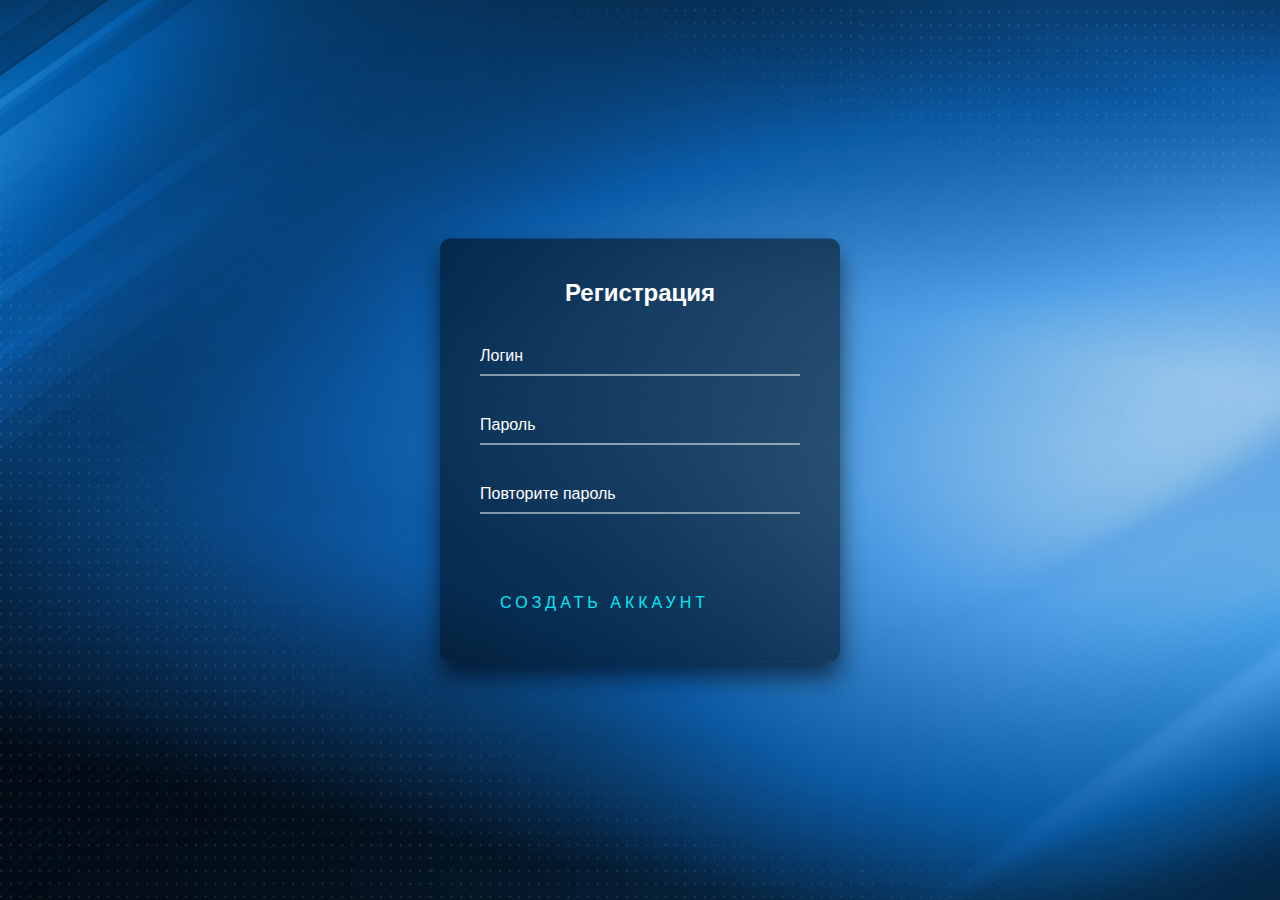
==== index2.html @ d8cd4f6a "Add files via upload" ====
<!DOCTYPE HTML>
<html lang="ru">
<head>
<meta charset="UTF-8">
<title>Пясецкий</title>
<link rel="stylesheet" type="text/css" href="css/style.css">
			
</head>


<body>

		<header>
			

		</header>

<main>
<div class="login-box">
  <h2>Регистрация</h2>
  <form>
    <div class="user-box">
      <input type="text" name="" required="">
      <label>Логин</label>
    </div>
    <div class="user-box">
      <input type="password" name="" required="">
      <label>Пароль</label>

    </div>
    <div class="user-box">
      <input type="password" name="" required="">
      <label>Повторите пароль</label>
      
    </div>
    <div>
    
    <button>
    
      
      
      Создать аккаунт
    
    </button>
    </div>
  </form>
</div>
</main>


</footer>



</body>
---- css/style.css ----
html {
  height: 100%;
  width: 100%;
}
body {
  margin:0;
  padding:0;
  font-family: sans-serif;
  background-image:url(../img/12.jpg);
  background-size: cover;
}

.login-box {
  position: absolute;
  top: 50%;
  left: 50%;
  width: 400px;
  padding: 40px;
  transform: translate(-50%, -50%);
  background: rgba(0,0,0,.5);
  box-sizing: border-box;
  box-shadow: 0 15px 25px rgba(0,0,5,.6);
  border-radius: 10px;
}

.login-box h2 {
  margin: 0 0 30px;
  padding: 0;
  color: #fff;
  text-align: center;
}
button {outline: none; /* Для синий ободки */
  border: 0;
  background: transparent;}
.login-box .user-box {
  position: relative;
}

.login-box .user-box input {
  width: 100%;
  padding: 10px 0;
  font-size: 16px;
  color: #fff;
  margin-bottom: 30px;
  border: none;
  border-bottom: 1px solid #fff;
  outline: none;
  background: transparent;
}
.login-box .user-box label {
  position: absolute;
  top:0;
  left: 0;
  padding: 10px 0;
  font-size: 16px;
  color: #fff;
  pointer-events: none;
  transition: .5s;
}

.login-box .user-box input:focus ~ label,
.login-box .user-box input:valid ~ label {
  top: -20px;
  left: 0;
  color: #03e9f4;
  font-size: 12px;
}

.login-box form button {
  position: relative;
  display: inline-block;
  padding: 10px 20px;
  color: #03e9f4;
  font-size: 16px;
  text-decoration: none;
  text-transform: uppercase;
  overflow: hidden;
  transition: .5s;
  margin-top: 40px;
  letter-spacing: 4px
}

.login-box button:hover {
  background: #03e9f4;
  color: #fff;
  border-radius: 5px;
  box-shadow: 0 0 5px #03e9f4,
              0 0 25px #03e9f4,
              0 0 50px #03e9f4,
              0 0 100px #03e9f4;
}

.login-box button span {
  position: absolute;
  display: block;
}

.login-box button span:nth-child(1) {
  top: 0;
  left: -100%;
  width: 100%;
  height: 2px;
  background: linear-gradient(90deg, transparent, #03e9f4);
  animation: btn-anim1 1s linear infinite;
}

@keyframes btn-anim1 {
  0% {
    left: -100%;
  }
  50%,100% {
    left: 100%;
  }
}

.login-box button span:nth-child(2) {
  top: -100%;
  right: 0;
  width: 2px;
  height: 100%;
  background: linear-gradient(180deg, transparent, #03e9f4);
  animation: btn-anim2 1s linear infinite;
  animation-delay: .25s
}

@keyframes btn-anim2 {
  0% {
    top: -100%;
  }
  50%,100% {
    top: 100%;
  }
}

.login-box button span:nth-child(3) {
  bottom: 0;
  right: -100%;
  width: 100%;
  height: 2px;
  background: linear-gradient(270deg, transparent, #03e9f4);
  animation: btn-anim3 1s linear infinite;
  animation-delay: .5s
}

@keyframes btn-anim3 {
  0% {
    right: -100%;
  }
  50%,100% {
    right: 100%;
  }
}

.login-box button span:nth-child(4) {
  bottom: -100%;
  left: 0;
  width: 2px;
  height: 100%;
  background: linear-gradient(360deg, transparent, #03e9f4);
  animation: btn-anim4 1s linear infinite;
  animation-delay: .75s
}

@keyframes btn-anim4 {
  0% {
    bottom: -100%;
  }
  50%,100% {
    bottom: 100%;
  }
}
.button-box {
display:flex;
justify-content:space-around;}
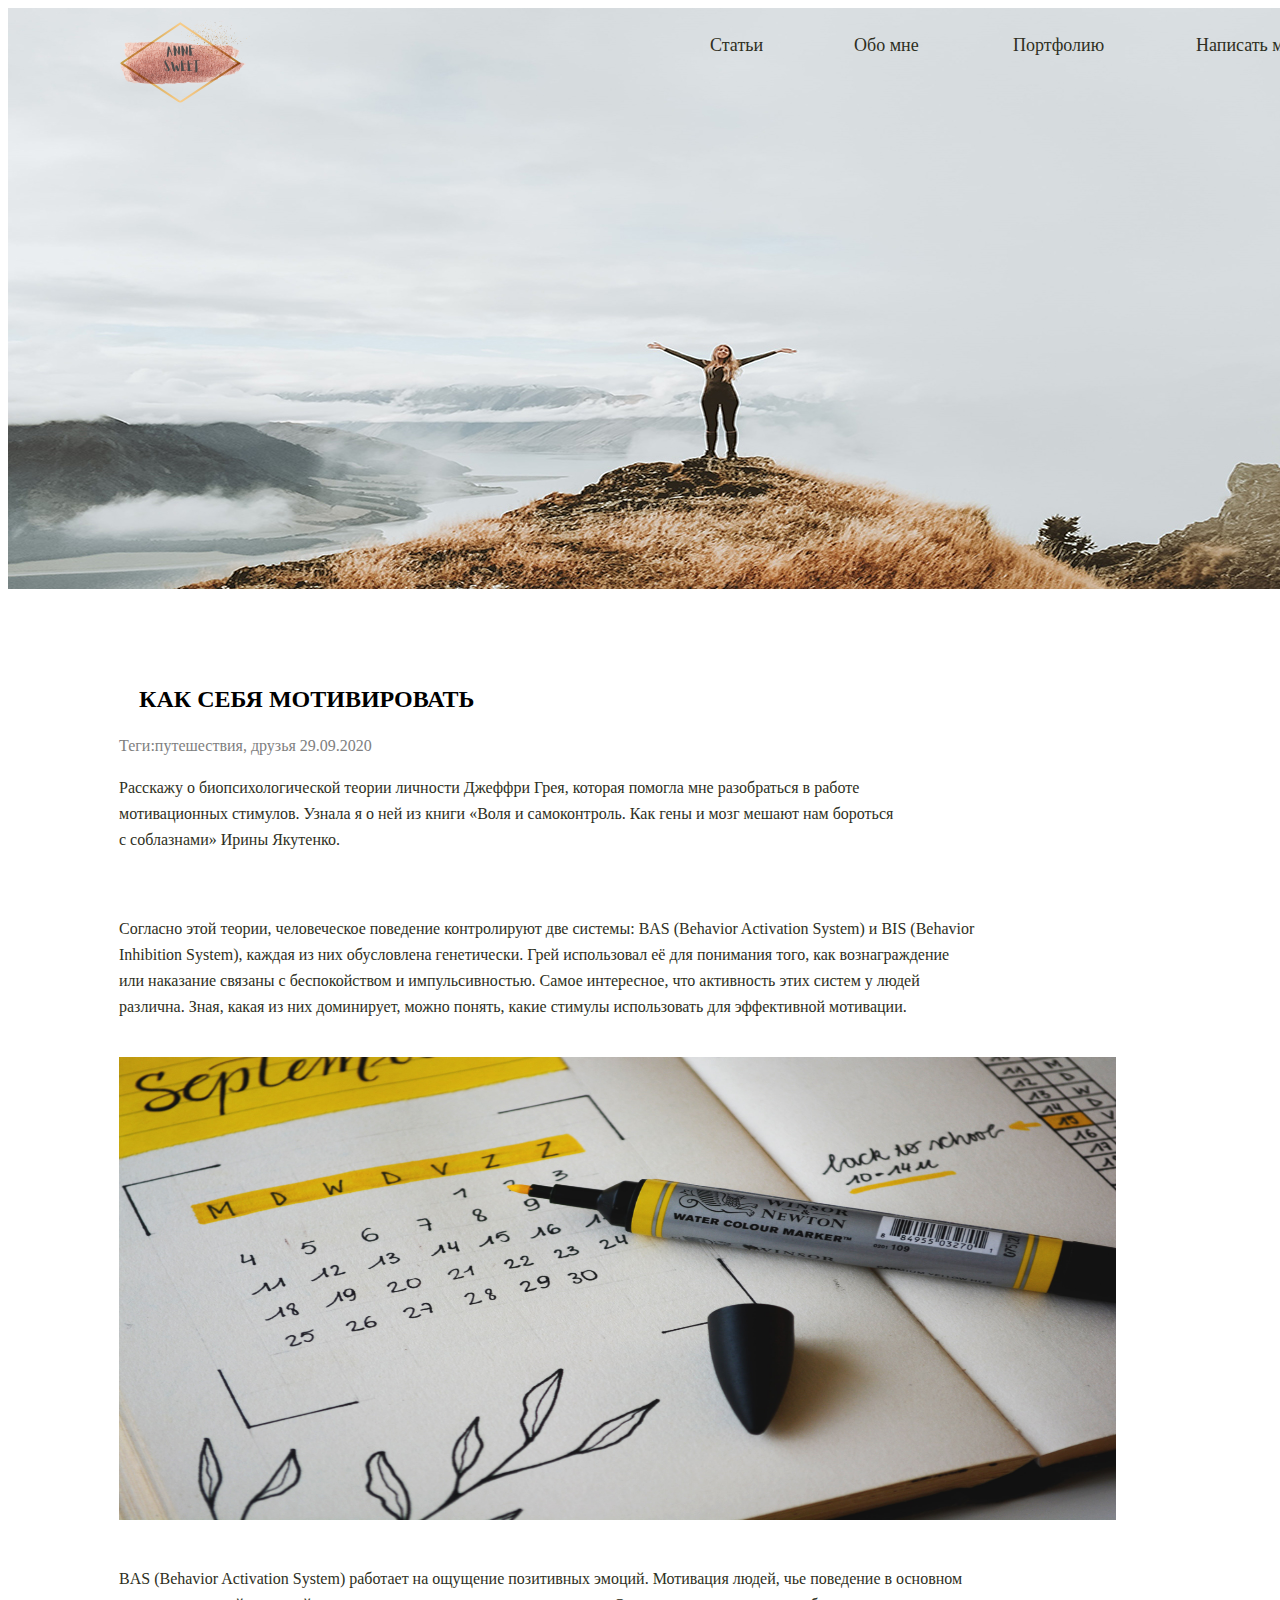
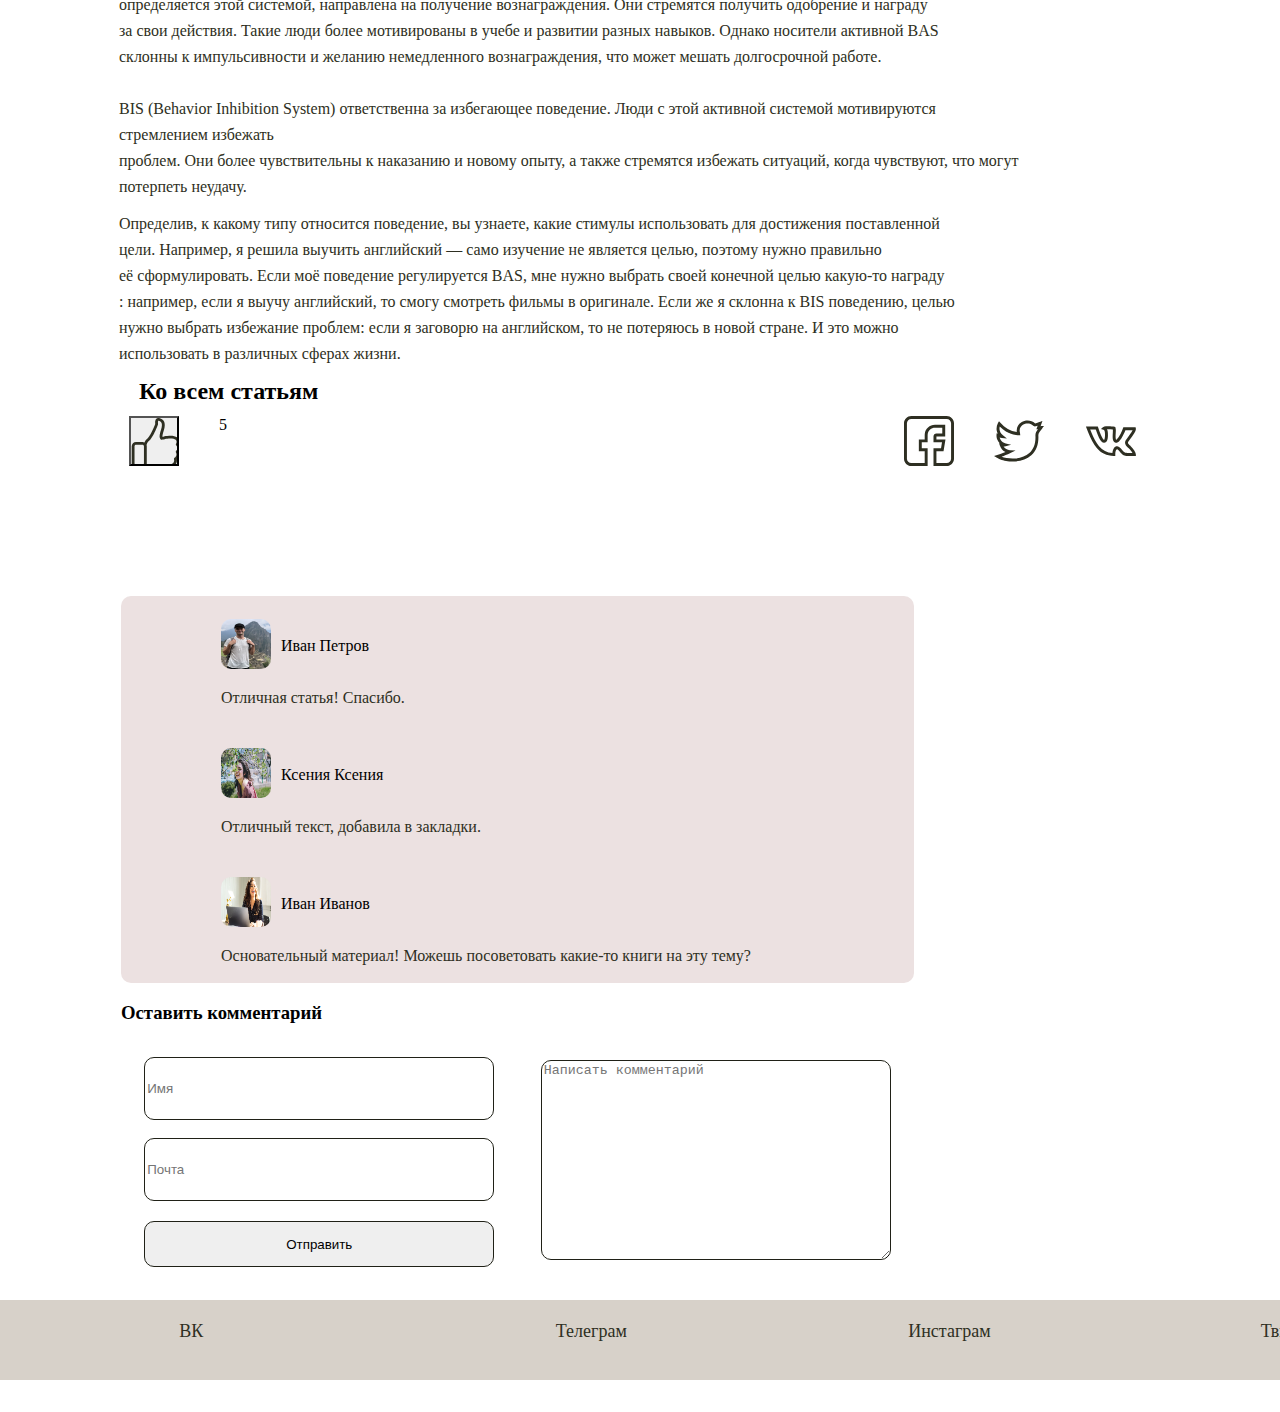
==== commit ed10b46d: "Add files via upload" ====
--- a/index2.html
+++ b/index2.html
@@ -3,53 +3,119 @@
 <head>
 <meta charset="UTF-8">
 <title>Пясецкий</title>
-<link rel="stylesheet" type="text/css" href="css/style.css">
-			
+<link rel="stylesheet" type="text/css" href="css/style2.css">
 </head>
-
 
 <body>
 
-		<header>
-			
+<header style="">
+<img src="img/logo.svg" class="logo">
+<div class="menu">
+									<nav class="menu-list">
+										<ul>
+											<li><a href="articles" class="статьи">Статьи</a></li>
+											<li><a href='#about-me' class="Обо_мне">Обо мне</a></li>
+											<li><a href='#portfolio' class="Портфолию">Портфолию</a></li>
+											<li><a href='#write-me' class="Написать_мне">Написать мне</a></li>
+										</ul>
+									</nav>
+								
+							</div>
+</header>
+<main >
 
-		</header>
+<div id="motivation">
+				<div class="motivation-heading">
+					<h2>КАК СЕБЯ МОТИВИРОВАТЬ</h2>
+					<p>Теги:путешествия, друзья  29.09.2020</p>
+				</div>
+				<div class="motivation-content">
+					<p>
+						Расскажу о биопсихологической теории личности Джеффри Грея, которая помогла мне разобраться в работе <br> мотивационных стимулов. Узнала я о ней из книги «Воля и самоконтроль. Как гены и мозг мешают нам бороться <br>
+						с соблазнами» Ирины Якутенко.
 
-<main>
-<div class="login-box">
-  <h2>Регистрация</h2>
-  <form>
-    <div class="user-box">
-      <input type="text" name="" required="">
-      <label>Логин</label>
-    </div>
-    <div class="user-box">
-      <input type="password" name="" required="">
-      <label>Пароль</label>
+					</p>
+					<p>
+						Согласно этой теории, человеческое поведение контролируют две системы: BAS (Behavior Activation System) и BIS (Behavior <br>Inhibition System), каждая из них обусловлена генетически. Грей использовал её для понимания того, как вознаграждение <br> или наказание связаны с беспокойством и импульсивностью. Самое интересное, что активность этих систем у людей <br> различна. Зная, какая из них доминирует, можно понять, какие стимулы использовать для эффективной мотивации.
+					</p>
+					<img src="img/12.jfif" class="motivation-content-img">
+					<p>  <br> 
+						BAS (Behavior Activation System) работает на ощущение позитивных эмоций. Мотивация людей, чье поведение в основном  <br>определяется этой системой, направлена на получение вознаграждения. Они стремятся получить одобрение и награду <br>
+						за свои действия. Такие люди более мотивированы в учебе и развитии разных навыков. Однако носители активной BAS  <br>склонны к импульсивности и желанию немедленного вознаграждения, что может мешать долгосрочной работе. <br><br>
+						BIS (Behavior Inhibition System) ответственна за избегающее поведение. Люди с этой активной системой мотивируются  <br>стремлением избежать  <br> проблем. Они более чувствительны к наказанию и новому опыту, а также стремятся избежать ситуаций, когда чувствуют, что могут<br> потерпеть неудачу.
 
-    </div>
-    <div class="user-box">
-      <input type="password" name="" required="">
-      <label>Повторите пароль</label>
-      
-    </div>
-    <div>
-    
-    <button>
-    
-      
-      
-      Создать аккаунт
-    
-    </button>
-    </div>
-  </form>
-</div>
-</main>
+					</p> <br>  <br> 
+					<p> <br> <br> <br> 
+						Определив, к какому типу относится поведение, вы узнаете, какие стимулы использовать для достижения поставленной <br>  цели. Например, я решила выучить английский — само изучение не является целью, поэтому нужно правильно <br>
+						её сформулировать. Если моё поведение регулируется BAS, мне нужно выбрать своей конечной целью какую-то награду <br>: например, если я выучу английский, то смогу смотреть фильмы в оригинале. Если же я склонна к BIS поведению, целью <br>  нужно выбрать избежание проблем: если я заговорю на английском, то не потеряюсь в новой стране. И это можно  <br>использовать в различных сферах жизни.
+					</p>
+				</div>
 
+					<button class="btn"></button>
+					<div class="likes">5</div>
+					
+						<a href="https://twitter.com/"><img src="img/twit.svg" class="twitter"></a>
+						<a href="https://www.facebook.com/"><img src="img/face.svg" class="face"></a>
+						<a href="https://vk.com/"><img src="img/vk.svg" class="vk-icon"></a>
+					<div class="motivation-content-button"><h2>Ко всем статьям</h2></div>
+</div>	
+	
+<div id="reviews">
+	<div class="reviews-content">
+		<div class="reviews-content-1">
+			<div class="reviews-content-1-1">
+				<a href=""><img src="img/2.png" sty></a>
+				<div ><a href="" class="reviews-comment-name">Иван Петров</a></div>
+			</div>
+			<div class="reviews-comment-content-1-1-1"><p>Отличная статья! Спасибо.</p></div>
+		</div>
+		<div class="reviews-content-2">
+			<div class="reviews-content-2-2">
+				<a href=""><img src="img/3.png"></a>
+				<div><a href="" class="reviews-comment-name">Ксения Ксения</a></div>
+			</div>
+			<div style="" class="reviews-comment-content-2-2-2"><p>Отличный текст, добавила в закладки.</p></div>
+		</div>
+		<div class="reviews-content-3">
+			<div class="reviews-content-3-3">
+				<a href=""><img src="img/16.png"></a>
+				<div><a href="" class="reviews-comment-name"> Иван Иванов</a></div>
+			</div>
+			<div class="reviews-comment-content-3-3-3"><p>Основательный материал! Можешь посоветовать какие-то книги на эту тему?</p></div>
+		</div>
+	</div>
 
-</footer>
+	<h3>Оставить комментарий</h3>
+	<div class="reviews-comment">
+ 		
+		<div class="reviews-comment">
+
+						<form class="write-me-form">
+						<input class='write-me-form-input' type="text" required placeholder="Имя"><br>	
+		 			<br><input class='write-me-form-input' type="text" required  placeholder="Почта"> <br>
+		 			
+		 				<button class="write-me-form-input-button">Отправить</button>
+ 					</div>
+ 					<div>
+ 						<br><textarea class='write-me-form-input-text' type="text" required placeholder="Написать комментарий" minlength="20" maxlength="200"></textarea>
+ 						</form>
 
 
 
+ 					</div>
+	</div>
+	
+</div>
+<footer>
+<nav class="footer-menu">
+										<ul>
+											<li><a href="https://vk.com/" class="vk">ВК</a></li>
+											<li><a href='https://web.telegram.org/' class="teleg">Телеграм</a></li>
+											<li><a href='https://www.instagram.com/' class="inst">Инстаграм</a></li>
+											<li><a href='https://twitter.com/' class="twit">Твиттер</a></li>
+										</ul>
+									</nav>
+									</footer>
+									<script type="text/javascript" src="js/script.js"></script>
 </body>
+</html>--- a/css/style2.css
+++ b/css/style2.css
@@ -0,0 +1,357 @@
+main {
+	width:1440px;
+}
+header {display: flex;
+	justify-content: space-between;
+	background-image: url(../img/15.jpg);
+	height:581px;
+	width:1440px;
+	}
+	.logo {
+		position: absolute;
+		width: 130px;
+		height: 82.51px;
+		left: 120px;
+		top: 20px;
+		}
+	.статьи {
+
+				position: absolute;
+				width: 61px;
+				height: 25px;
+				left: 710px;
+				top: 33px;
+
+				font-family: Open Sans;
+				font-style: normal;
+				font-weight: normal;
+				font-size: 18px;
+				line-height: 25px;
+				text-decoration: none;
+				color: #2E2F22;
+			}
+
+	.Обо_мне {
+				position: absolute;
+				width: 76px;
+				height: 25px;
+				left: 854px;
+				top: 33px;
+
+				font-family: Open Sans;
+				font-style: normal;
+				font-weight: normal;
+				font-size: 18px;
+				line-height: 25px;
+				color: #2E2F22;
+				text-decoration: none;
+	}
+
+	.Портфолию {
+				position: absolute;
+				width: 100px;
+				height: 25px;
+				left: 1013px;
+				top: 33px;
+				font-family: Open Sans;
+				font-style: normal;
+				font-weight: normal;
+				font-size: 18px;
+				line-height: 25px;
+				color: #2E2F22;
+				text-decoration: none;
+	}
+
+	.Написать_мне {
+				position: absolute;
+				width: 123px;
+				height: 25px;
+				left: 1196px;
+				top: 33px;
+				font-family: Open Sans;
+				font-style: normal;
+				font-weight: normal;
+				font-size: 18px;
+				line-height: 25px;
+				color: #2E2F22;
+				text-decoration: none;
+	}
+	.menu-list ul li {
+		list-style-type: none;
+	}
+	*/
+	.menu-list ul {
+		display: flex;
+	    justify-content: space-around;
+	    padding: 3px;
+	    list-style: none;
+	}
+	h2 {
+		margin-left: 20px
+	}
+
+
+#motivation {
+	position: absolute;
+width: 998px;
+height: 1465px;
+left: 119px;
+top: 666px;
+
+}
+.motivation h2 {
+	position: absolute;
+	width: 483px;
+	height: 55px;
+	font-family: Spectral SC;
+	font-style: normal;
+	font-weight: bold;
+	line-height: 55px;
+	color: #2E2F22;
+
+}
+.motivation-heading p {
+	font-family: Open Sans;
+	font-style: normal;
+	font-weight: normal;
+	font-size: 16px;
+	line-height: 26px;
+	color: grey
+}
+.motivation-content-img {
+
+width: 997px;
+height: 463px;
+
+}
+.motivation-content p {
+	
+width: 991px;
+height: 125px;
+
+
+font-family: Open Sans;
+font-style: normal;
+font-weight: normal;
+font-size: 16px;
+line-height: 26px;
+
+
+
+color: #2E2F22;
+}
+.like {    
+}
+.btn { background-image: url(../img/like.svg);
+	position: absolute;
+    width: 50px;
+    height: 50px;
+    left: 10px;
+    top: 1350px;
+    outline: none;
+}
+.likes {
+	position: absolute;
+  
+    left: 100px;
+    top: 1350px;
+}
+.twitter {
+	position: absolute;
+width: 50px;
+height: 50px;
+left: 875px;
+top: 1350px;
+
+}
+.face {
+		position: absolute;
+
+left: 785px;
+top: 1350px;
+
+	}
+	.vk-icon {
+		position: absolute;
+
+left: 967px;
+top: 1350px;
+
+	}
+
+.motivation-content-button {
+	margin-top: 120px;}
+
+#reviews {position: absolute;
+width: 793px;
+height: 816px;
+left: 121px;
+top: 2196px;
+}
+.reviews-content {
+	background: #ECE1E1;
+border-radius: 10px;
+}
+.reviews-content a img { 
+width: 50px;
+height: 50px;
+
+box-sizing: border-box;
+border-radius: 10px;
+}
+.reviews-comment-name {
+	color: #000 !important;
+  text-decoration: none;
+  margin-left: 10px;
+}
+.reviews-content p {
+	font-family: Open Sans;
+font-style: normal;
+font-weight: normal;
+font-size: 16px;
+line-height: 22px;
+/* identical to box height */
+
+
+color: #2E2F22;
+}
+.reviews-content-1 {
+	display: flex;
+	flex-direction: column;
+}
+.reviews-content-1-1 {
+	display: flex;
+flex-direction: row;
+justify-content: flex-start;
+align-items: center;
+margin-left: 100px;
+height: 50px;
+padding-top: 25px;
+}
+.reviews-content-2 {
+	display: flex;
+	flex-direction: column;
+}
+.reviews-content-2-2 {
+	display: flex;
+	flex-direction: row;
+	justify-content: flex-start;
+	align-items: center;
+	margin-left: 100px;
+	height: 50px;
+	padding-top: 25px;
+}
+.reviews-content-3 {
+	display: flex;
+	flex-direction: column;
+}
+.reviews-content-3-3 {
+	display: flex;
+	flex-direction: row;
+	justify-content: flex-start;
+	align-items: center;
+	margin-left: 100px;
+	height: 50px;
+	padding-top: 25px;
+}
+.reviews-comment-content-1-1-1, .reviews-comment-content-2-2-2, .reviews-comment-content-3-3-3 {margin-left: 100px;}
+.reviews-comment {
+	display: flex;
+	flex-direction: row;
+	justify-content: space-around;
+}
+.write-me-form {
+	margin-top: 15px;
+}
+.write-me-form-input {
+	width: 350px;
+    height: 63px;
+    background: rgba(255, 255, 255, 0.4);
+    border: 1px solid #202117;
+    box-sizing: border-box;
+    border-radius: 10px;
+}
+.write-me-form-input-text {
+	width: 350px;
+    height: 200px;
+    background: rgba(255, 255, 255, 0.4);
+    border: 1px solid #202117;
+    box-sizing: border-box;
+    border-radius: 10px;
+}
+.write-me-form-input-button {
+	position: absolute;
+    width: 350px;
+    height: 46px;
+    border: 1px solid #202117;
+    box-sizing: border-box;
+    border-radius: 10px;
+    margin-top: 20px;
+} 
+footer {
+	position: absolute;
+	width: 1440px;
+	height: 80px;
+	left: 0px;
+	top: 2900px;
+	background: #D7D1C9;}
+
+	.footer-menu ul {
+		display: flex;
+	    justify-content: space-around;
+	    padding: 3px;
+	    list-style: none;
+	}
+	.footer-menu ul li {
+		list-style-type: none;
+	}
+	.vk {
+		text-decoration: none;
+	width: 23px;
+	height: 25px;
+	font-family: Open Sans;
+	font-style: normal;
+	font-weight: normal;
+	font-size: 18px;
+	line-height: 25px;
+	color: #2E2F22;
+	}
+	.teleg {
+		position: absolute;
+	width: 23px;
+	height: 25px;
+	text-decoration: none;
+	font-family: Open Sans;
+	font-style: normal;
+	font-weight: normal;
+	font-size: 18px;
+	line-height: 25px;
+	color: #2E2F22;
+	}
+	.inst {
+		position: absolute;
+		width: 23px;
+		height: 25px;
+		font-family: Open Sans;
+		font-style: normal;
+		font-weight: normal;
+		font-size: 18px;
+		line-height: 25px;
+		color: #2E2F22;
+		text-decoration: none;
+
+	}
+	.twit {
+		position: absolute;
+		width: 23px;
+		height: 25px;
+		text-decoration: none;
+		font-family: Open Sans;
+		font-style: normal;
+		font-weight: normal;
+		font-size: 18px;
+		line-height: 25px;
+		color: #2E2F22;
+
+	}
+	